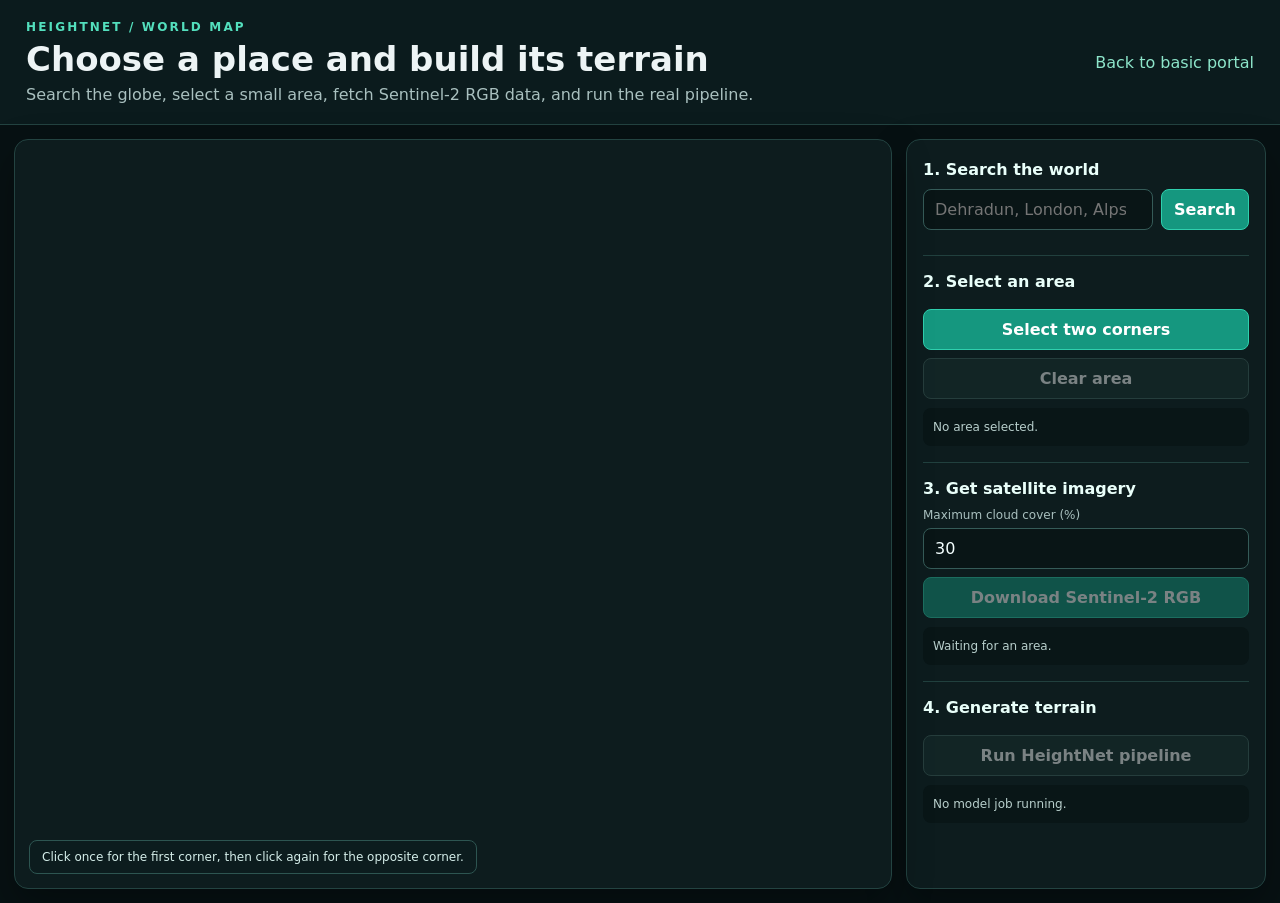
==== portal/globe/index.html @ 08a36ace "Release HeightNet working pipeline" ====
<!doctype html>
<html lang="en">
<head>
  <meta charset="utf-8" />
  <meta name="viewport" content="width=device-width, initial-scale=1" />
  <title>HeightNet | World Map</title>
  <link rel="stylesheet" href="https://cesium.com/downloads/cesiumjs/releases/1.119/Build/Cesium/Widgets/widgets.css" />
  <link rel="stylesheet" href="globe.css" />
</head>
<body>
  <header class="topbar">
    <div>
      <p class="eyebrow">HEIGHTNET / WORLD MAP</p>
      <h1>Choose a place and build its terrain</h1>
      <p class="subhead">Search the globe, select a small area, fetch Sentinel-2 RGB data, and run the real pipeline.</p>
    </div>
    <a class="back-link" href="/">Back to basic portal</a>
  </header>

  <main class="workspace">
    <section class="map-card">
      <div id="globe" aria-label="Interactive 3D world map"></div>
      <div class="map-help">Click once for the first corner, then click again for the opposite corner.</div>
    </section>

    <aside class="panel">
      <section class="panel-section">
        <h2>1. Search the world</h2>
        <div class="inline-form">
          <input id="place-query" type="search" placeholder="Dehradun, London, Alps..." />
          <button id="search-place">Search</button>
        </div>
        <div id="place-results" class="result-list"></div>
      </section>

      <section class="panel-section">
        <h2>2. Select an area</h2>
        <button id="select-area" class="full">Select two corners</button>
        <button id="clear-area" class="full secondary" disabled>Clear area</button>
        <div id="selection" class="status-box">No area selected.</div>
      </section>

      <section class="panel-section">
        <h2>3. Get satellite imagery</h2>
        <label for="cloud-cover">Maximum cloud cover (%)</label>
        <input id="cloud-cover" type="number" min="0" max="100" value="30" />
        <button id="download-imagery" class="full" disabled>Download Sentinel-2 RGB</button>
        <div id="imagery-status" class="status-box">Waiting for an area.</div>
      </section>

      <section class="panel-section">
        <h2>4. Generate terrain</h2>
        <button id="run-pipeline" class="full secondary" disabled>Run HeightNet pipeline</button>
        <div id="job-status" class="status-box">No model job running.</div>
        <div id="outputs" class="output-list"></div>
      </section>
    </aside>
  </main>

  <script>window.CESIUM_BASE_URL = "https://cesium.com/downloads/cesiumjs/releases/1.119/Build/Cesium/";</script>
  <script src="https://cesium.com/downloads/cesiumjs/releases/1.119/Build/Cesium/Cesium.js"></script>
  <script src="globe.js"></script>
</body>
</html>
---- portal/globe/globe.css ----
:root {
  color-scheme: dark;
  font-family: Inter, ui-sans-serif, system-ui, sans-serif;
  color: #edf4f5;
  background: #071113;
}

* { box-sizing: border-box; }
body { margin: 0; min-height: 100vh; background: #071113; }
.topbar { display: flex; justify-content: space-between; gap: 24px; align-items: center; padding: 20px 26px; border-bottom: 1px solid #234341; background: #0b1b1d; }
.eyebrow { margin: 0 0 5px; color: #53dfbd; font-size: 12px; letter-spacing: .18em; font-weight: 800; }
h1, h2, p { margin-top: 0; }
h1 { margin-bottom: 6px; font-size: clamp(22px, 3vw, 34px); }
.subhead { margin-bottom: 0; color: #a9c0bf; }
.back-link { color: #8de5ca; text-decoration: none; white-space: nowrap; }
.workspace { display: grid; grid-template-columns: minmax(0, 1fr) 360px; gap: 14px; padding: 14px; height: calc(100vh - 122px); min-height: 620px; }
.map-card, .panel { overflow: hidden; border: 1px solid #234341; border-radius: 14px; background: #0d1c1e; box-shadow: 0 16px 40px #0005; }
.map-card { position: relative; min-height: 560px; }
#globe { width: 100%; height: 100%; min-height: 560px; }
.map-help { position: absolute; left: 14px; bottom: 14px; z-index: 3; padding: 9px 12px; border: 1px solid #2d5551; border-radius: 8px; background: #0d1c1ee8; color: #d5eeea; font-size: 12px; }
.panel { padding: 4px 16px; overflow-y: auto; }
.panel-section { padding: 16px 0; border-bottom: 1px solid #21403e; }
.panel-section:last-child { border-bottom: 0; }
h2 { margin-bottom: 10px; font-size: 16px; color: #e9fffa; }
label { display: block; margin-bottom: 6px; color: #a9c0bf; font-size: 12px; }
input { width: 100%; padding: 10px 11px; border: 1px solid #355b58; border-radius: 8px; background: #091516; color: #f4ffff; font: inherit; }
.inline-form { display: flex; gap: 8px; }
.inline-form input { min-width: 0; }
button { display: inline-block; border: 1px solid #2fd0ae; border-radius: 8px; padding: 10px 12px; background: #15977f; color: #fff; font: inherit; font-weight: 700; cursor: pointer; }
button:hover { background: #1bb294; }
button:disabled { cursor: not-allowed; opacity: .45; }
button.secondary { border-color: #446661; background: #19302f; }
.full { width: 100%; margin-top: 8px; }
.status-box { margin-top: 9px; padding: 10px; border-radius: 8px; background: #091617; color: #b8cfcc; font-size: 12px; line-height: 1.5; white-space: pre-wrap; }
.result-list, .output-list { display: grid; gap: 8px; margin-top: 9px; }
.result-card { padding: 10px; border: 1px solid #2a504c; border-radius: 9px; background: #112525; font-size: 12px; }
.result-card strong { display: block; margin-bottom: 4px; color: #8de5ca; }
.result-card button { margin-top: 8px; padding: 7px 9px; font-size: 12px; }
.output-list a { color: #72e1c4; word-break: break-word; }
@media (max-width: 900px) {
  .workspace { grid-template-columns: 1fr; height: auto; }
  .map-card, #globe { min-height: 500px; height: 500px; }
  .topbar { align-items: flex-start; flex-direction: column; }
}
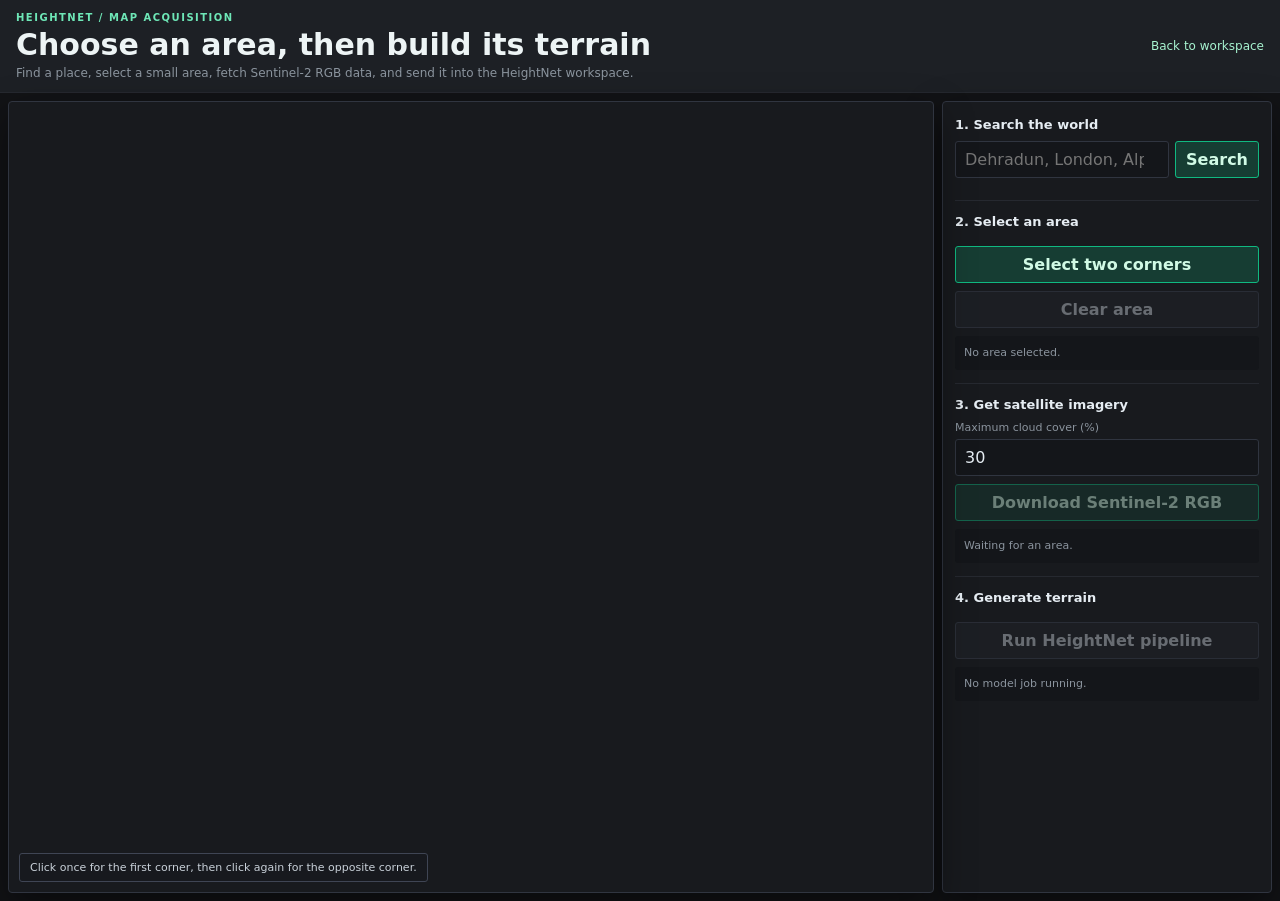
==== commit a1cb556e: "polish HeightNet workspace and demo docs" ====
--- a/portal/globe/index.html
+++ b/portal/globe/index.html
@@ -10,11 +10,11 @@
 <body>
   <header class="topbar">
     <div>
-      <p class="eyebrow">HEIGHTNET / WORLD MAP</p>
-      <h1>Choose a place and build its terrain</h1>
-      <p class="subhead">Search the globe, select a small area, fetch Sentinel-2 RGB data, and run the real pipeline.</p>
+      <p class="eyebrow">HEIGHTNET / MAP ACQUISITION</p>
+      <h1>Choose an area, then build its terrain</h1>
+      <p class="subhead">Find a place, select a small area, fetch Sentinel-2 RGB data, and send it into the HeightNet workspace.</p>
     </div>
-    <a class="back-link" href="/">Back to basic portal</a>
+    <a class="back-link" href="/">Back to workspace</a>
   </header>
 
   <main class="workspace">
--- a/portal/globe/globe.css
+++ b/portal/globe/globe.css
@@ -2,39 +2,40 @@
   color-scheme: dark;
   font-family: Inter, ui-sans-serif, system-ui, sans-serif;
   color: #edf4f5;
-  background: #071113;
+  background: #121316;
 }
 
 * { box-sizing: border-box; }
-body { margin: 0; min-height: 100vh; background: #071113; }
-.topbar { display: flex; justify-content: space-between; gap: 24px; align-items: center; padding: 20px 26px; border-bottom: 1px solid #234341; background: #0b1b1d; }
-.eyebrow { margin: 0 0 5px; color: #53dfbd; font-size: 12px; letter-spacing: .18em; font-weight: 800; }
+body { margin: 0; min-height: 100vh; background: #121316; }
+.topbar { display: flex; justify-content: space-between; gap: 24px; align-items: center; padding: 12px 16px; border-bottom: 1px solid #262930; background: #1d2025; }
+.eyebrow { margin: 0 0 4px; color: #6ee7b7; font-size: 10px; letter-spacing: .15em; font-weight: 800; }
 h1, h2, p { margin-top: 0; }
-h1 { margin-bottom: 6px; font-size: clamp(22px, 3vw, 34px); }
-.subhead { margin-bottom: 0; color: #a9c0bf; }
-.back-link { color: #8de5ca; text-decoration: none; white-space: nowrap; }
-.workspace { display: grid; grid-template-columns: minmax(0, 1fr) 360px; gap: 14px; padding: 14px; height: calc(100vh - 122px); min-height: 620px; }
-.map-card, .panel { overflow: hidden; border: 1px solid #234341; border-radius: 14px; background: #0d1c1e; box-shadow: 0 16px 40px #0005; }
+h1 { margin-bottom: 4px; font-size: clamp(20px, 2.5vw, 30px); }
+.subhead { margin-bottom: 0; color: #8b949e; font-size: 12px; }
+.back-link { color: #a7f3d0; text-decoration: none; white-space: nowrap; font-size: 12px; }
+.back-link:hover { color: #fff; }
+.workspace { display: grid; grid-template-columns: minmax(0, 1fr) 330px; gap: 8px; padding: 8px; height: calc(100vh - 92px); min-height: 620px; }
+.map-card, .panel { overflow: hidden; border: 1px solid #303540; border-radius: 4px; background: #181a1e; box-shadow: 0 16px 40px #0007; }
 .map-card { position: relative; min-height: 560px; }
 #globe { width: 100%; height: 100%; min-height: 560px; }
-.map-help { position: absolute; left: 14px; bottom: 14px; z-index: 3; padding: 9px 12px; border: 1px solid #2d5551; border-radius: 8px; background: #0d1c1ee8; color: #d5eeea; font-size: 12px; }
-.panel { padding: 4px 16px; overflow-y: auto; }
-.panel-section { padding: 16px 0; border-bottom: 1px solid #21403e; }
+.map-help { position: absolute; left: 10px; bottom: 10px; z-index: 3; padding: 7px 10px; border: 1px solid #3f4554; border-radius: 3px; background: #181a1ee8; color: #c9d1d9; font-size: 11px; }
+.panel { padding: 2px 12px; overflow-y: auto; }
+.panel-section { padding: 13px 0; border-bottom: 1px solid #262930; }
 .panel-section:last-child { border-bottom: 0; }
-h2 { margin-bottom: 10px; font-size: 16px; color: #e9fffa; }
-label { display: block; margin-bottom: 6px; color: #a9c0bf; font-size: 12px; }
-input { width: 100%; padding: 10px 11px; border: 1px solid #355b58; border-radius: 8px; background: #091516; color: #f4ffff; font: inherit; }
-.inline-form { display: flex; gap: 8px; }
+h2 { margin-bottom: 9px; font-size: 13px; color: #e6edf3; }
+label { display: block; margin-bottom: 5px; color: #8b949e; font-size: 11px; }
+input { width: 100%; padding: 8px 9px; border: 1px solid #303540; border-radius: 3px; background: #14161a; color: #e6edf3; font: inherit; }
+.inline-form { display: flex; gap: 6px; }
 .inline-form input { min-width: 0; }
-button { display: inline-block; border: 1px solid #2fd0ae; border-radius: 8px; padding: 10px 12px; background: #15977f; color: #fff; font: inherit; font-weight: 700; cursor: pointer; }
-button:hover { background: #1bb294; }
+button { display: inline-block; border: 1px solid #10b981; border-radius: 3px; padding: 8px 10px; background: rgba(16, 185, 129, .22); color: #d1fae5; font: inherit; font-weight: 700; cursor: pointer; }
+button:hover { background: rgba(16, 185, 129, .36); }
 button:disabled { cursor: not-allowed; opacity: .45; }
-button.secondary { border-color: #446661; background: #19302f; }
+button.secondary { border-color: #3f4554; background: #22252b; color: #c9d1d9; }
 .full { width: 100%; margin-top: 8px; }
-.status-box { margin-top: 9px; padding: 10px; border-radius: 8px; background: #091617; color: #b8cfcc; font-size: 12px; line-height: 1.5; white-space: pre-wrap; }
+.status-box { margin-top: 8px; padding: 9px; border-radius: 3px; background: #14161a; color: #8b949e; font-size: 11px; line-height: 1.45; white-space: pre-wrap; }
 .result-list, .output-list { display: grid; gap: 8px; margin-top: 9px; }
-.result-card { padding: 10px; border: 1px solid #2a504c; border-radius: 9px; background: #112525; font-size: 12px; }
-.result-card strong { display: block; margin-bottom: 4px; color: #8de5ca; }
+.result-card { padding: 8px; border: 1px solid #303540; border-radius: 3px; background: #1d2025; font-size: 11px; }
+.result-card strong { display: block; margin-bottom: 4px; color: #a7f3d0; }
 .result-card button { margin-top: 8px; padding: 7px 9px; font-size: 12px; }
 .output-list a { color: #72e1c4; word-break: break-word; }
 @media (max-width: 900px) {
